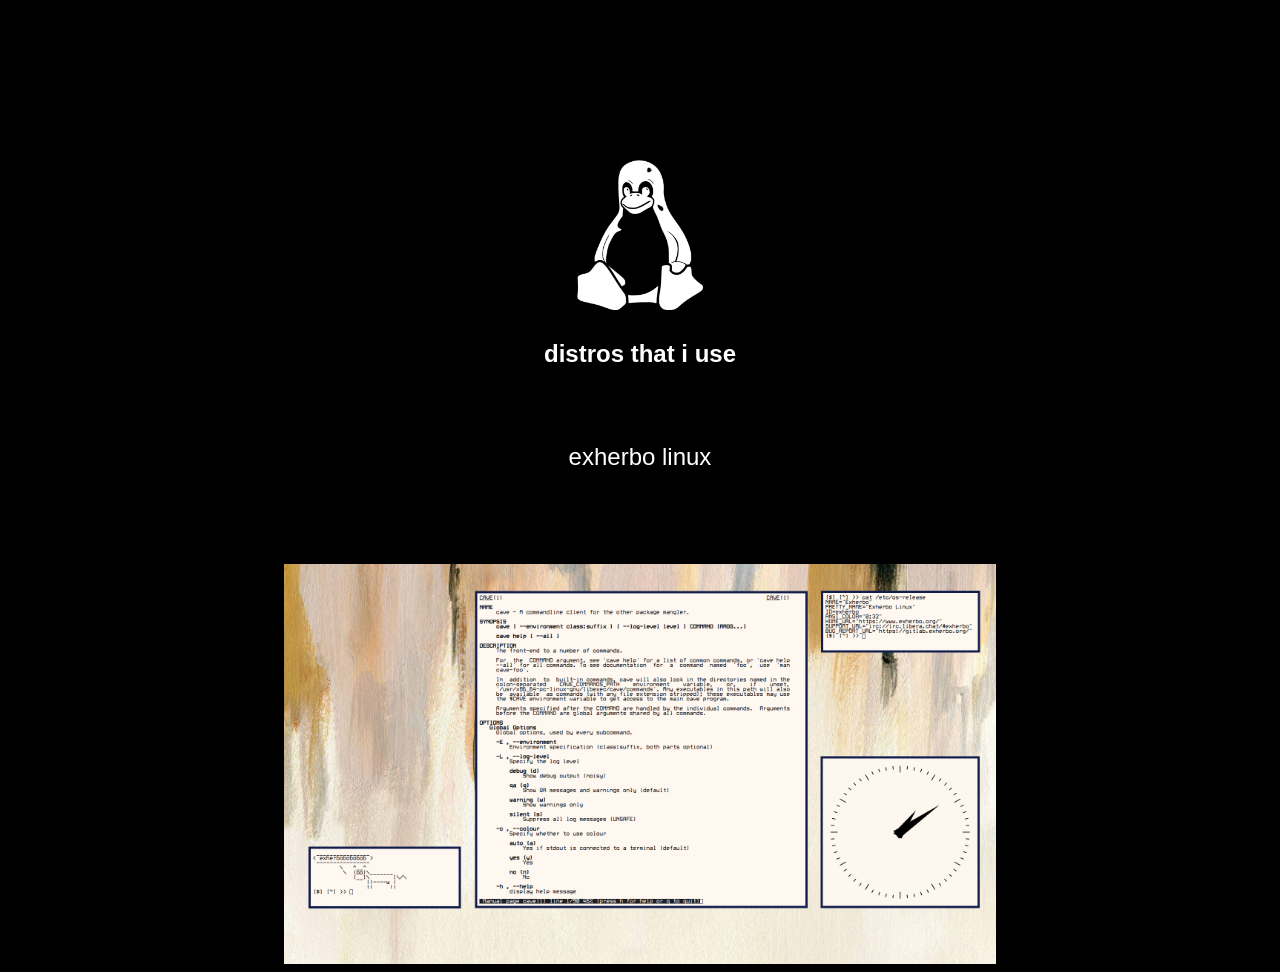
==== distros.html @ 120a50a2 "update distros" ====
<html>
	<head>
		<title> distros/ </title>
		<link rel="stylesheet" href="./css/project.css">
	</head>
	<body>
		<div>
			<img class="header" src="./tux.png" height=150px>
			<h1 style="margin-top:30px;"> distros that i use</h1>
			<p class="container"> exherbo linux </p><br>
			<img src="./images/1.png" height=400px>
		</div>
	</body>
</html>
---- css/project.css ----
@font-face {
    font-family: whiterabt;
    src: url("../fonts/whiterabt.ttf");
}

@font-face {
    font-family: plank;
    src: url("../fonts/plank.ttf");
}

@font-face {
    font-family: jbmn;
    src: url("../fonts/jbmn.ttf");
}

.container {
	margin-top: 75px;
	margin-bottom: 75px;
	margin-left: 75px;
	margin-right: 75px;
}

.header {
	margin-top:125px
}

div {
	text-align:center;
}


a {
	text-decoration: none;
}

/* img {
	border-radius: 15px;	
	border: 2px solid #fffbcf;		
} */


h1 {
	font-family: sans-serif;
	color: #ffffff;
	font-size: 24px;
	
}

h2 {
	font-family: sans-serif;	
	color: #ffffff;
	font-size: 24px
}


body {
	margin-top: 35px;
	
	background-color: #000000;
	justify-content: center;
}

p {
	color: #ffffff;
	font-family: sans-serif;
	font-size:24px;	
}
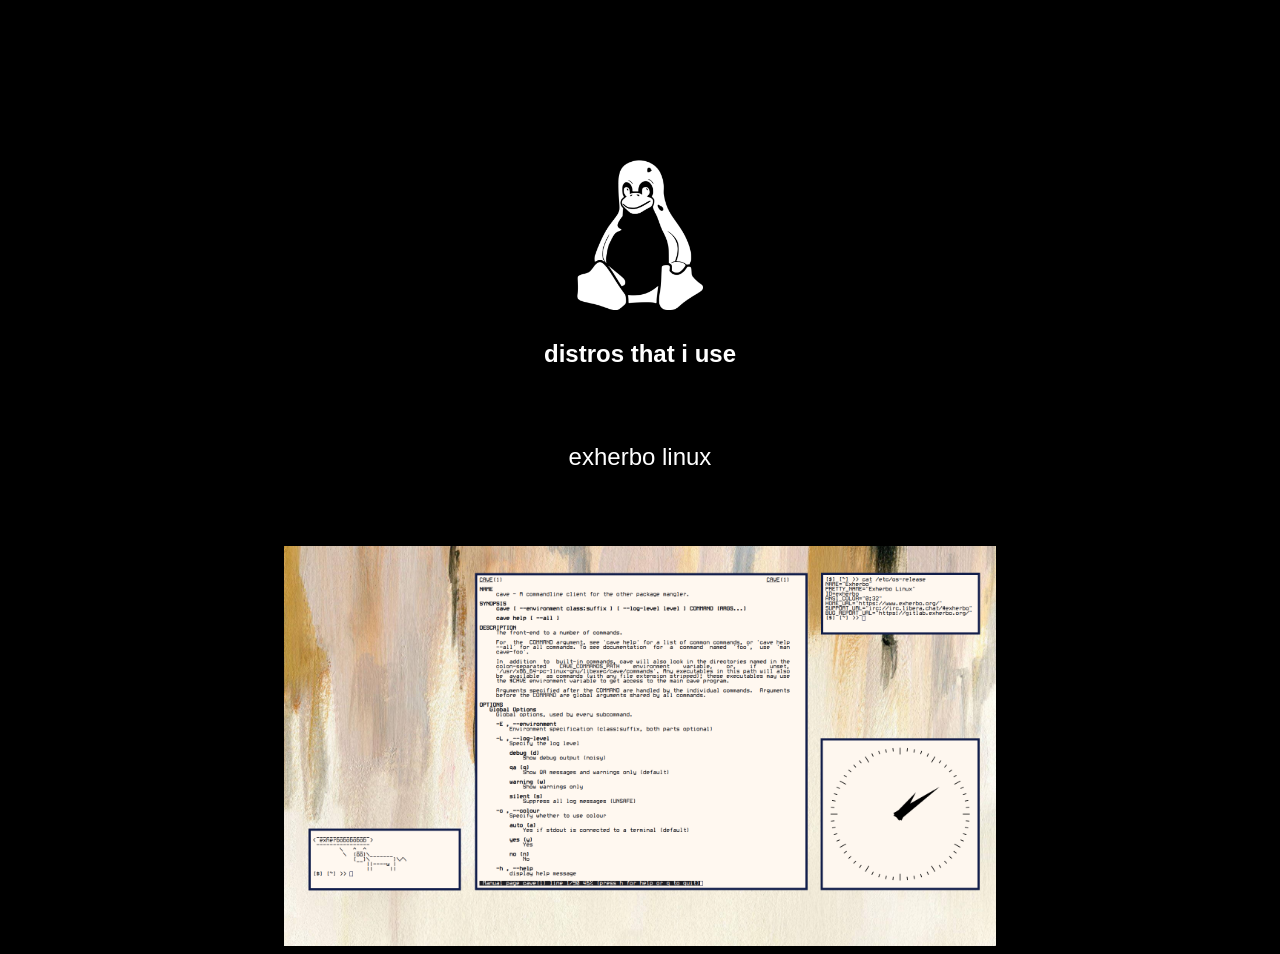
==== commit 06efc593: "update distros" ====
--- a/distros.html
+++ b/distros.html
@@ -7,7 +7,7 @@
 		<div>
 			<img class="header" src="./tux.png" height=150px>
 			<h1 style="margin-top:30px;"> distros that i use</h1>
-			<p class="container"> exherbo linux </p><br>
+			<p class="container"> exherbo linux </p>
 			<img src="./images/1.png" height=400px>
 		</div>
 	</body>
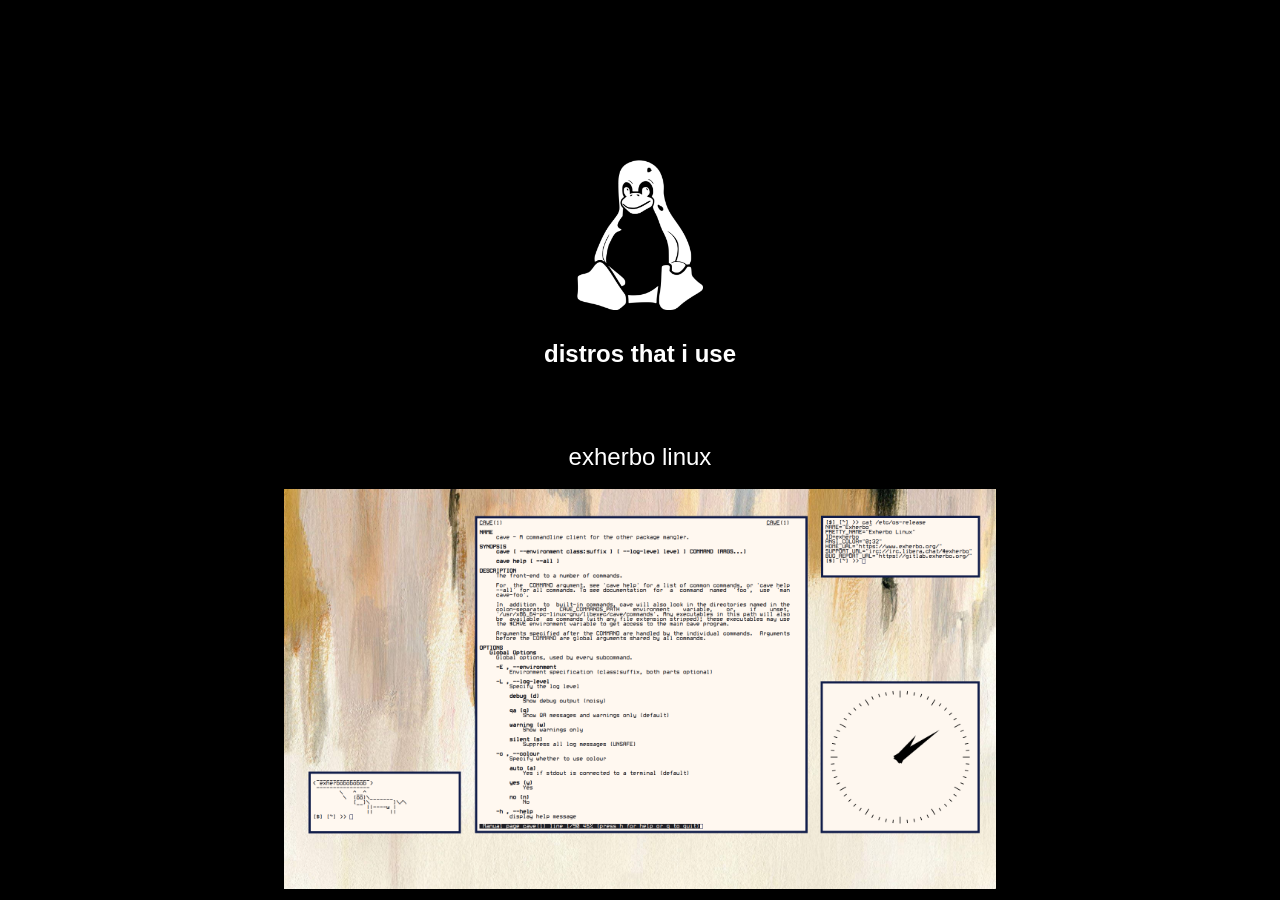
==== commit d9103291: "update distros" ====
--- a/distros.html
+++ b/distros.html
@@ -7,7 +7,7 @@
 		<div>
 			<img class="header" src="./tux.png" height=150px>
 			<h1 style="margin-top:30px;"> distros that i use</h1>
-			<p class="container"> exherbo linux </p>
+			<p class="container" style="margin-bottom:0px;"> exherbo linux </p><br>
 			<img src="./images/1.png" height=400px>
 		</div>
 	</body>
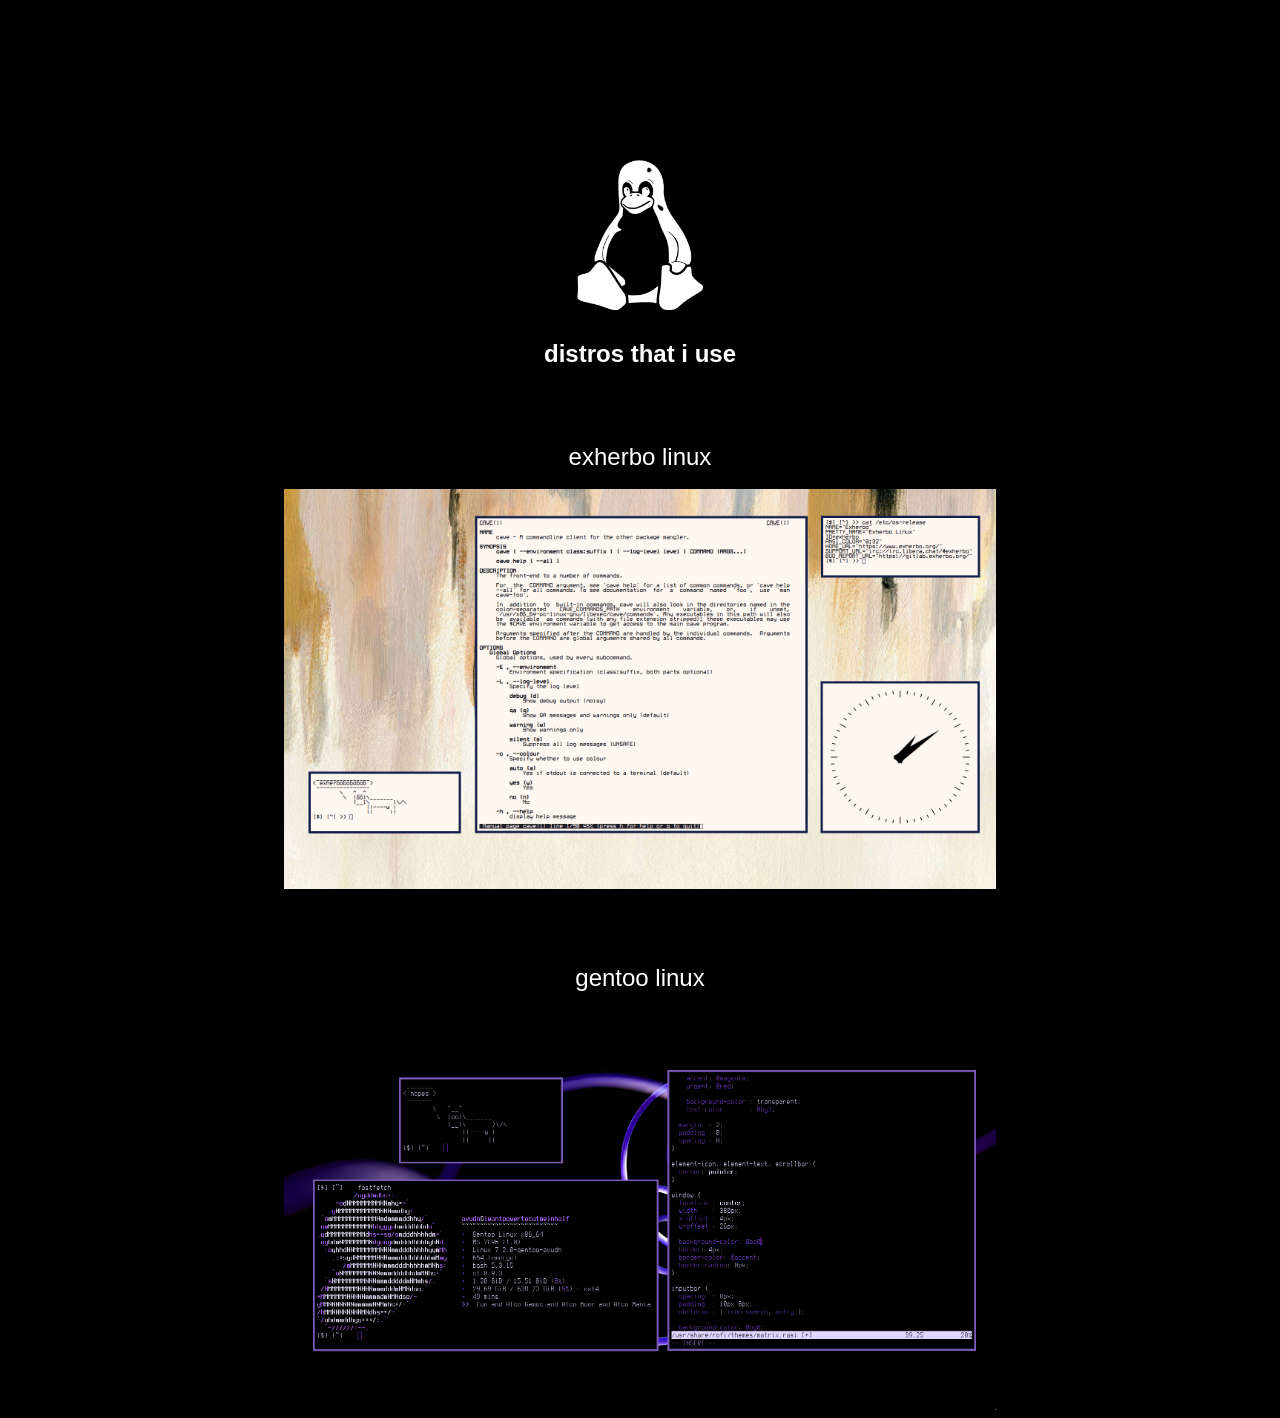
==== commit 92bb4460: "update distros" ====
--- a/distros.html
+++ b/distros.html
@@ -7,8 +7,13 @@
 		<div>
 			<img class="header" src="./tux.png" height=150px>
 			<h1 style="margin-top:30px;"> distros that i use</h1>
+
 			<p class="container" style="margin-bottom:0px;"> exherbo linux </p><br>
 			<img src="./images/1.png" height=400px>
+
+			<p class="container" style="margin-bottom:0px;">  gentoo linux </p><br>
+			<img src="./images/2.png" height=400px>
+			
 		</div>
 	</body>
 </html>	
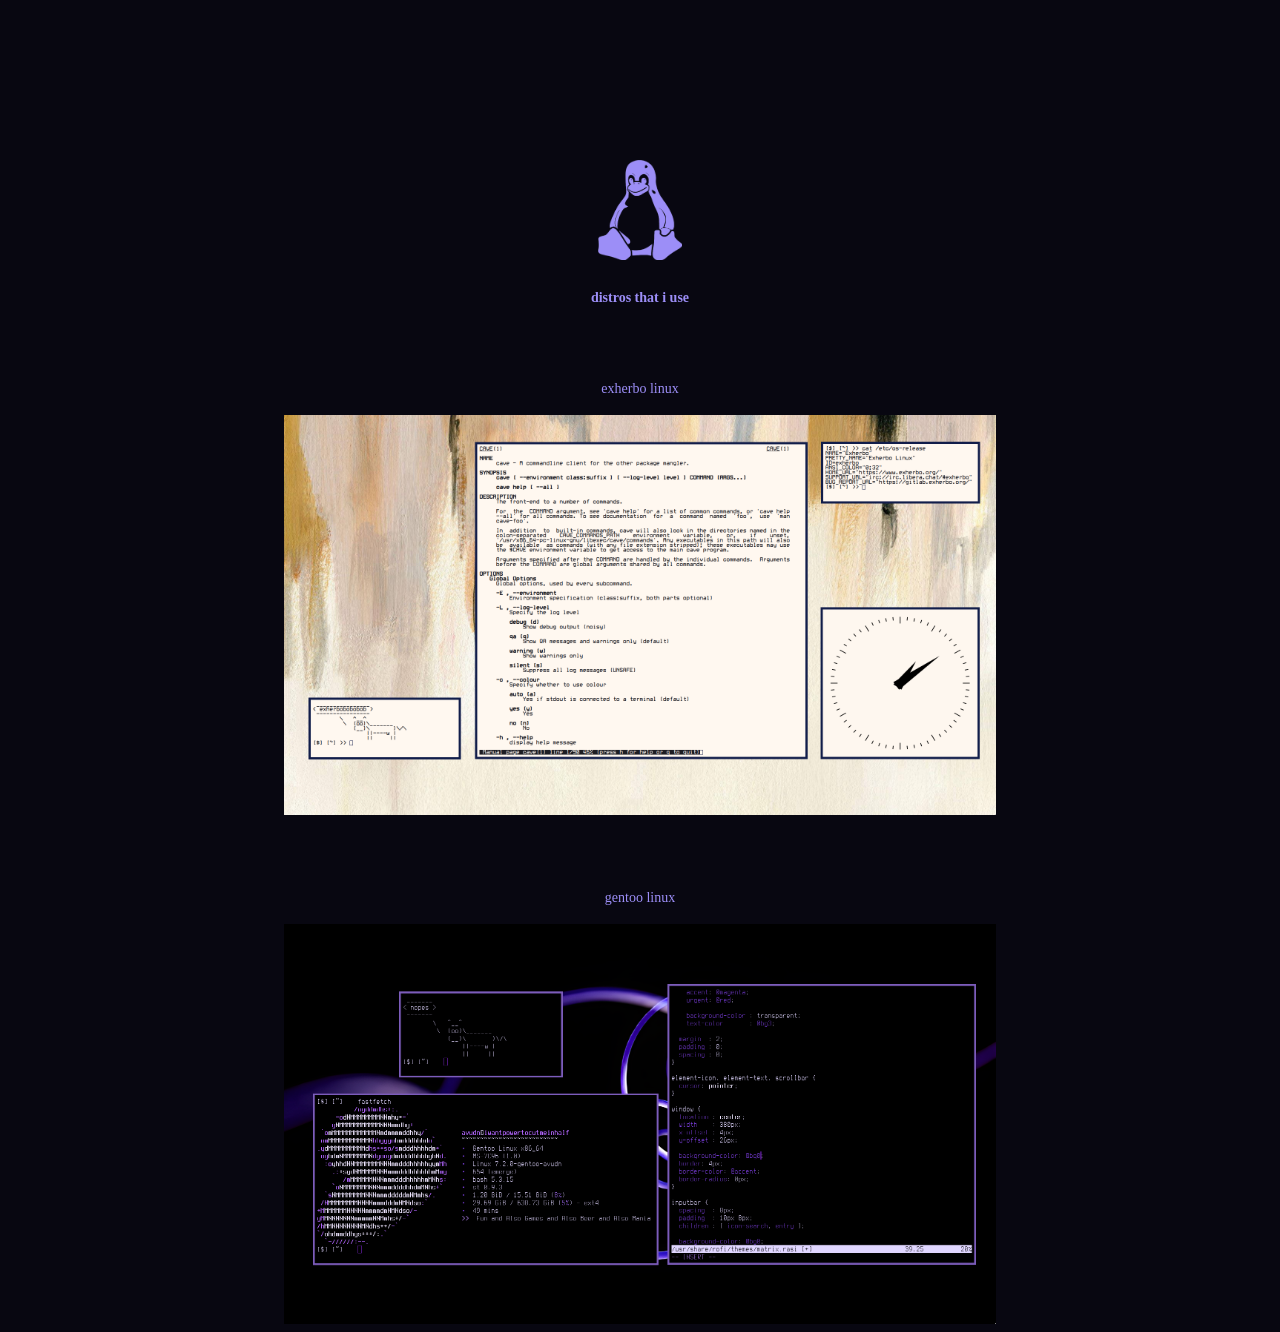
==== commit 2e0fcc81: "Update" ====
--- a/distros.html
+++ b/distros.html
@@ -5,7 +5,7 @@
 	</head>
 	<body>
 		<div>
-			<img class="header" src="./tux.png" height=150px>
+			<img class="header" src="./tux.png" height=100px>
 			<h1 style="margin-top:30px;"> distros that i use</h1>
 
 			<p class="container" style="margin-bottom:0px;"> exherbo linux </p><br>
--- a/css/project.css
+++ b/css/project.css
@@ -6,6 +6,11 @@
 @font-face {
     font-family: plank;
     src: url("../fonts/plank.ttf");
+}
+
+@font-face {
+    font-family: libertinus;
+    src: url("../fonts/libertinus.ttf");
 }
 
 @font-face {
@@ -21,49 +26,48 @@
 }
 
 .header {
-	margin-top:125px
+	margin-top: 125px;
 }
 
 div {
-	text-align:center;
+	background-color: #080711;
+	text-align: center;
 }
-
 
 a {
 	text-decoration: none;
+	color: #6e5ac2;
+}
+
+a:hover {
+	color: #9c8ef7;
 }
 
 /* img {
-	border-radius: 15px;	
-	border: 2px solid #fffbcf;		
+	border-radius: 15px;
+	border: 2px solid #4b357a;
 } */
 
-
 h1 {
-	font-family: sans-serif;
-	color: #ffffff;
-	font-size: 24px;
-	
+	font-family: libertinus;
+	color: #9c8ef7;
+	font-size: 14px;
 }
 
 h2 {
-	font-family: sans-serif;	
-	color: #ffffff;
-	font-size: 24px
+	font-family: libertinus;
+	color: #9c8ef7;
+	font-size: 14px;
 }
-
 
 body {
 	margin-top: 35px;
-	
-	background-color: #000000;
+	background-color: #080711;
 	justify-content: center;
 }
 
 p {
-	color: #ffffff;
-	font-family: sans-serif;
-	font-size:24px;	
+	color: #9c8ef7;
+	font-family: libertinus;
+	font-size: 14px;
 }
-
-
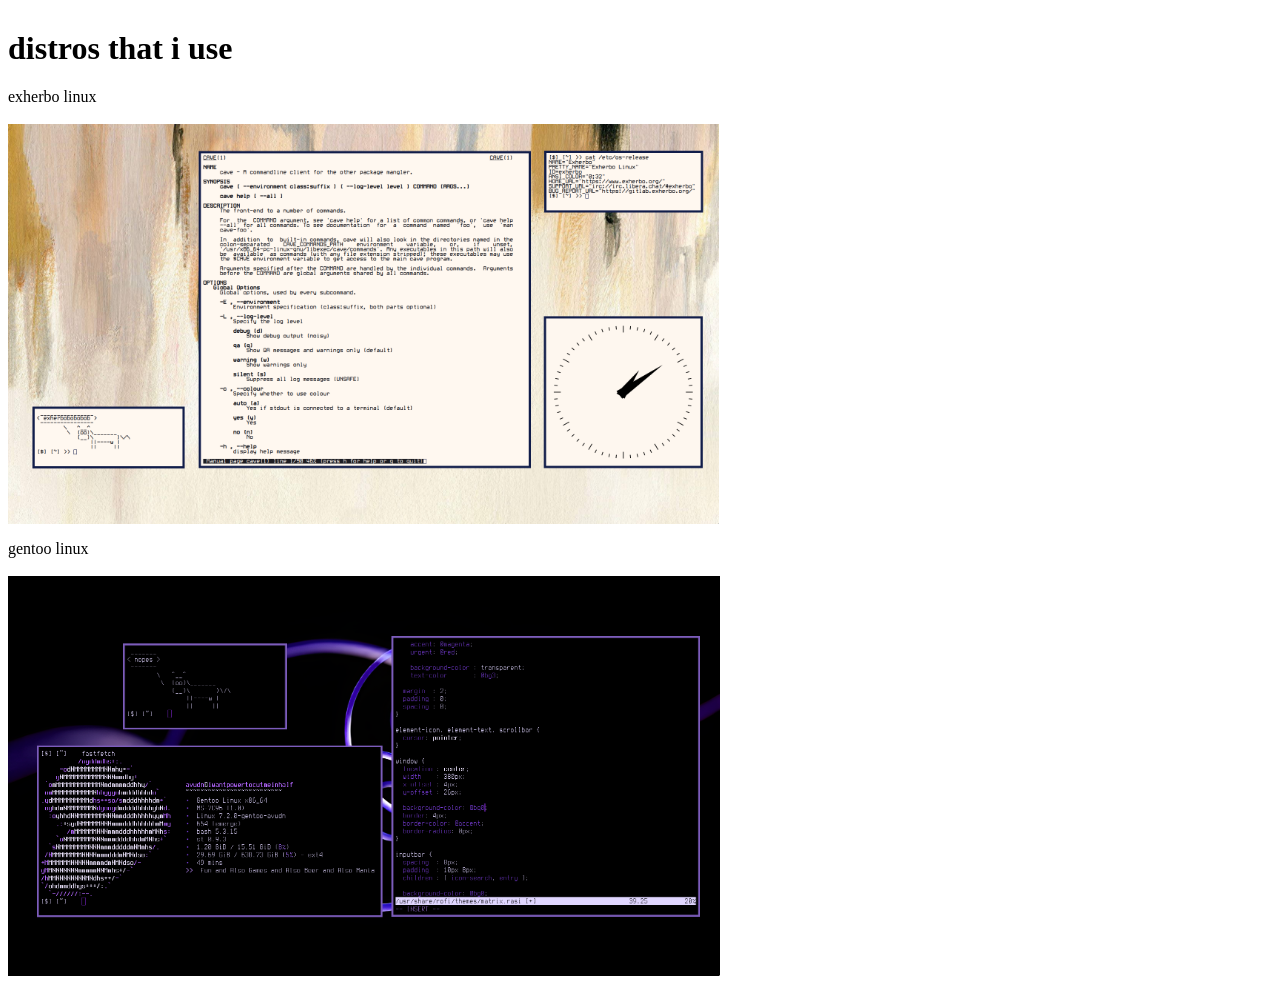
==== commit bece2037: "Update" ====
--- a/distros.html
+++ b/distros.html
@@ -5,7 +5,6 @@
 	</head>
 	<body>
 		<div>
-			<img class="header" src="./tux.png" height=100px>
 			<h1 style="margin-top:30px;"> distros that i use</h1>
 
 			<p class="container" style="margin-bottom:0px;"> exherbo linux </p><br>
@@ -13,7 +12,7 @@
 
 			<p class="container" style="margin-bottom:0px;">  gentoo linux </p><br>
 			<img src="./images/2.png" height=400px>
-			
+
 		</div>
 	</body>
-</html>	
+</html>
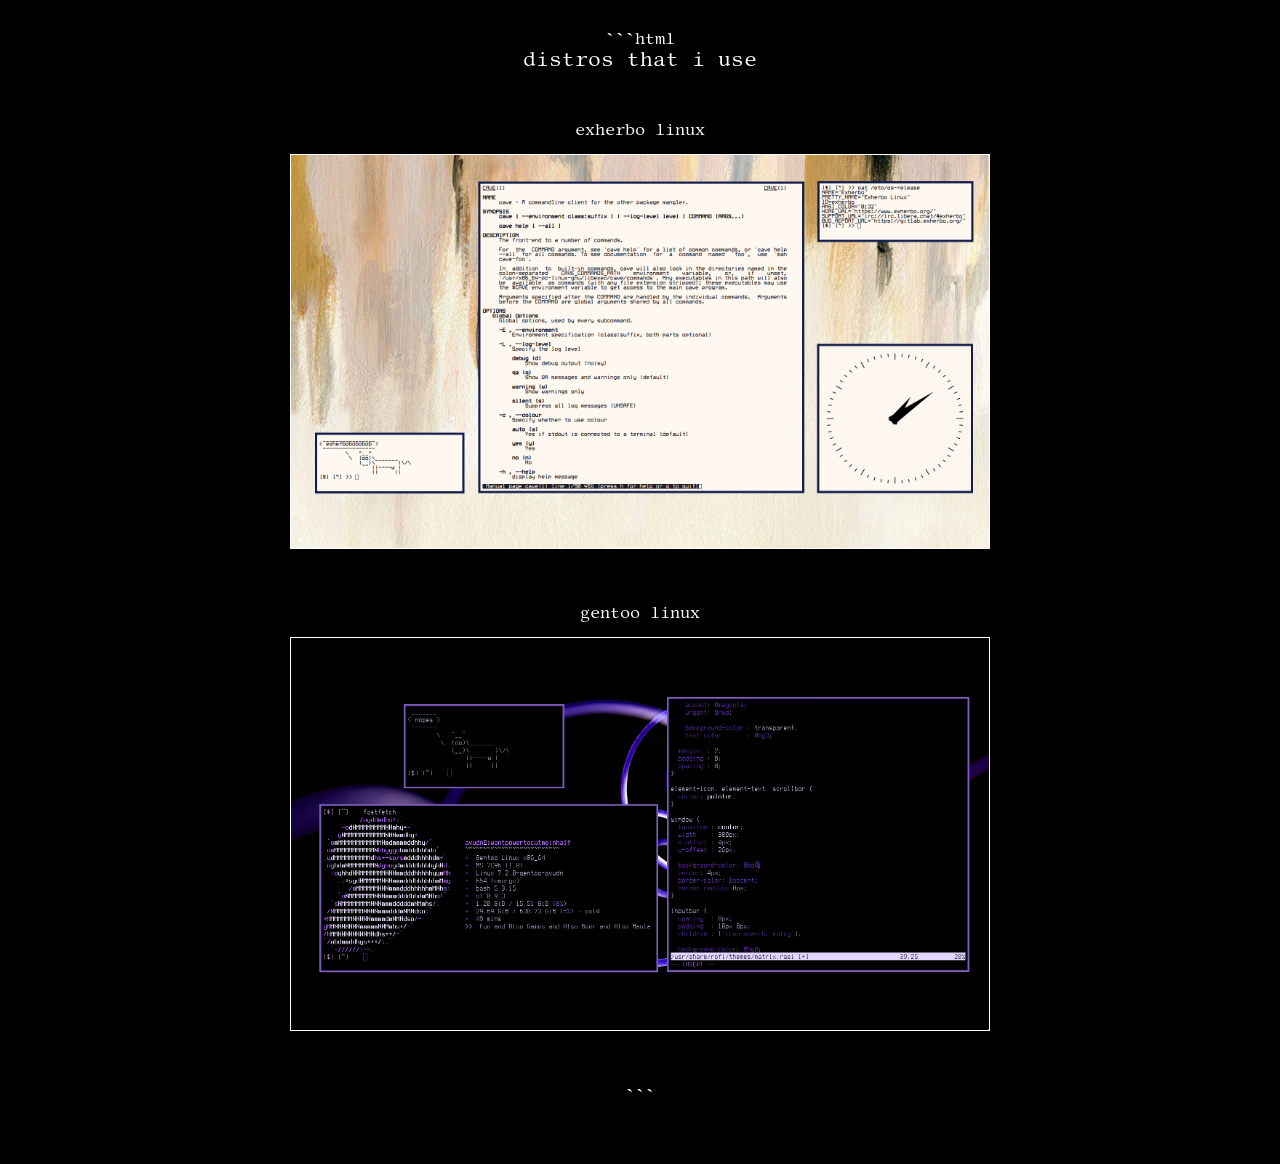
==== commit a3d423fa: "Update" ====
--- a/distros.html
+++ b/distros.html
@@ -1,18 +1,102 @@
-<html>
-	<head>
-		<title> distros/ </title>
-		<link rel="stylesheet" href="./css/project.css">
-	</head>
-	<body>
-		<div>
-			<h1 style="margin-top:30px;"> distros that i use</h1>
+```html
+<!DOCTYPE html>
+<html lang="en">
+<head>
+    <meta charset="UTF-8">
+    <meta name="viewport" content="width=device-width, initial-scale=1.0">
 
-			<p class="container" style="margin-bottom:0px;"> exherbo linux </p><br>
-			<img src="./images/1.png" height=400px>
+    <title>distros/</title>
 
-			<p class="container" style="margin-bottom:0px;">  gentoo linux </p><br>
-			<img src="./images/2.png" height=400px>
+    <style>
+        @font-face {
+            font-family: libertinus;
+            src: url("./fonts/libertinus.otf");
+        }
 
-		</div>
-	</body>
+        * {
+            box-sizing: border-box;
+        }
+
+        body {
+            margin: 0;
+            padding: 30px 20px 60px;
+
+            background-color: #000000;
+            color: #ffffff;
+
+            font-family: libertinus, serif;
+            text-align: center;
+        }
+
+        .container {
+            max-width: 900px;
+            margin: 0 auto;
+        }
+
+        h1 {
+            margin: 0 0 50px;
+            font-size: 20px;
+            font-weight: normal;
+        }
+
+        .distro {
+            margin-bottom: 55px;
+        }
+
+        .distro h2 {
+            margin: 0 0 15px;
+            font-size: 16px;
+            font-weight: normal;
+        }
+
+        .distro img {
+            display: block;
+            width: 100%;
+            max-width: 700px;
+            height: auto;
+            margin: 0 auto;
+
+            border: 1px solid #ffffff;
+        }
+
+        @media (max-width: 600px) {
+            body {
+                padding: 25px 15px 40px;
+            }
+
+            h1 {
+                margin-bottom: 35px;
+                font-size: 18px;
+            }
+
+            .distro {
+                margin-bottom: 40px;
+            }
+
+            .distro h2 {
+                font-size: 15px;
+            }
+        }
+    </style>
+</head>
+
+<body>
+    <main class="container">
+
+        <h1>distros that i use</h1>
+
+        <section class="distro">
+            <h2>exherbo linux</h2>
+            <img src="./images/1.png" alt="Exherbo Linux">
+        </section>
+
+        <section class="distro">
+            <h2>gentoo linux</h2>
+            <img src="./images/2.png" alt="Gentoo Linux">
+        </section>
+
+    </main>
+</body>
 </html>
+```
+
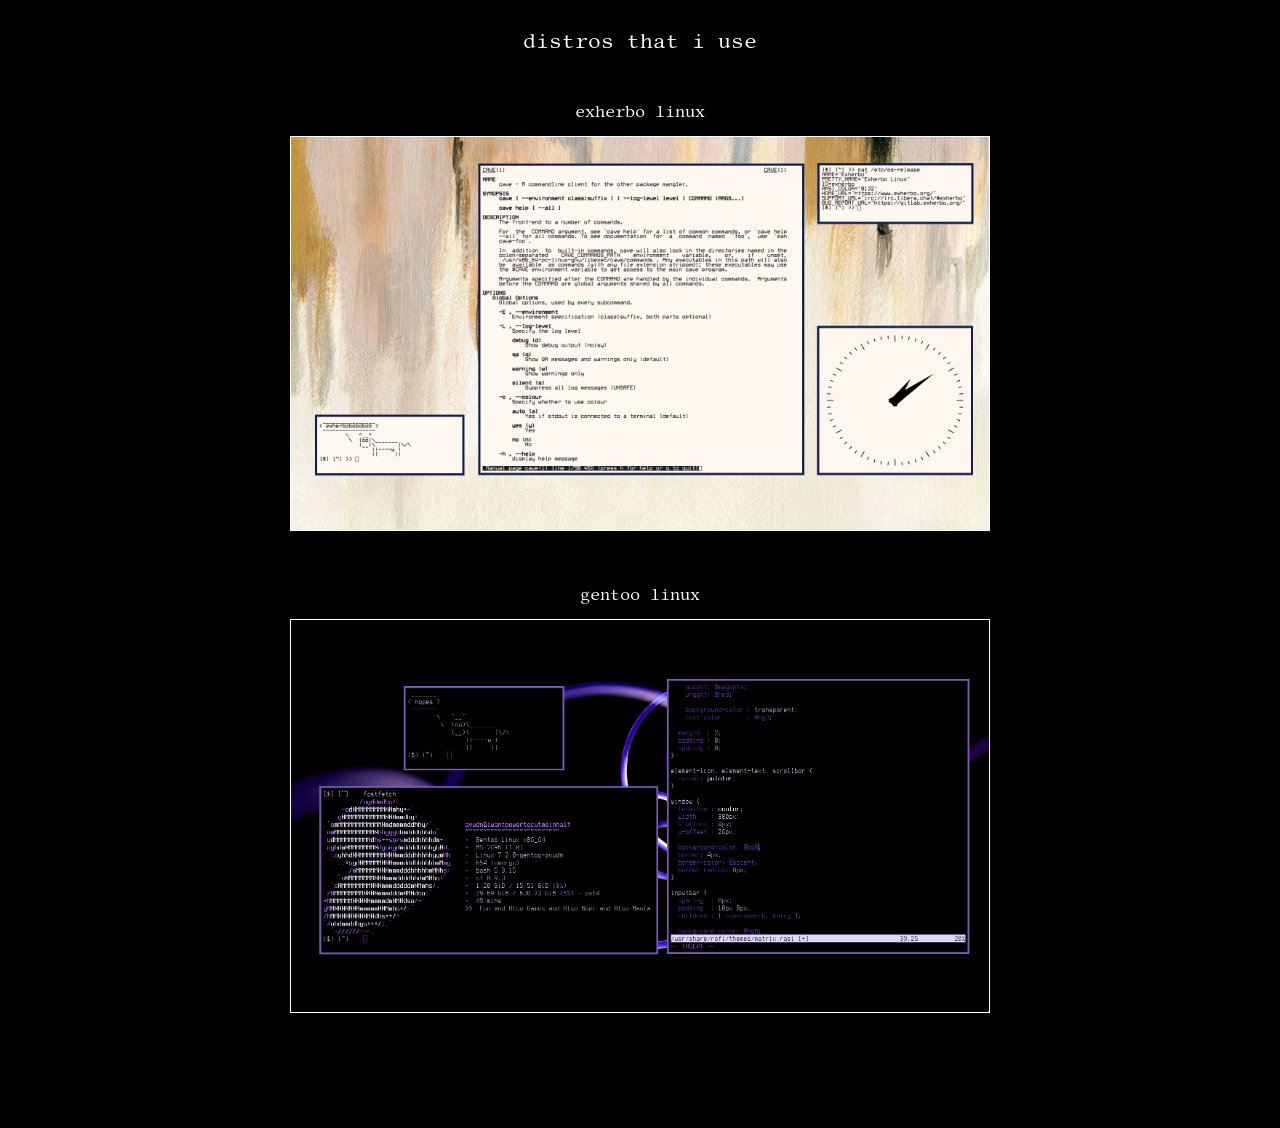
==== commit 0b6d0d48: "Update" ====
--- a/distros.html
+++ b/distros.html
@@ -1,4 +1,3 @@
-```html
 <!DOCTYPE html>
 <html lang="en">
 <head>
@@ -98,5 +97,3 @@
     </main>
 </body>
 </html>
-```
-
